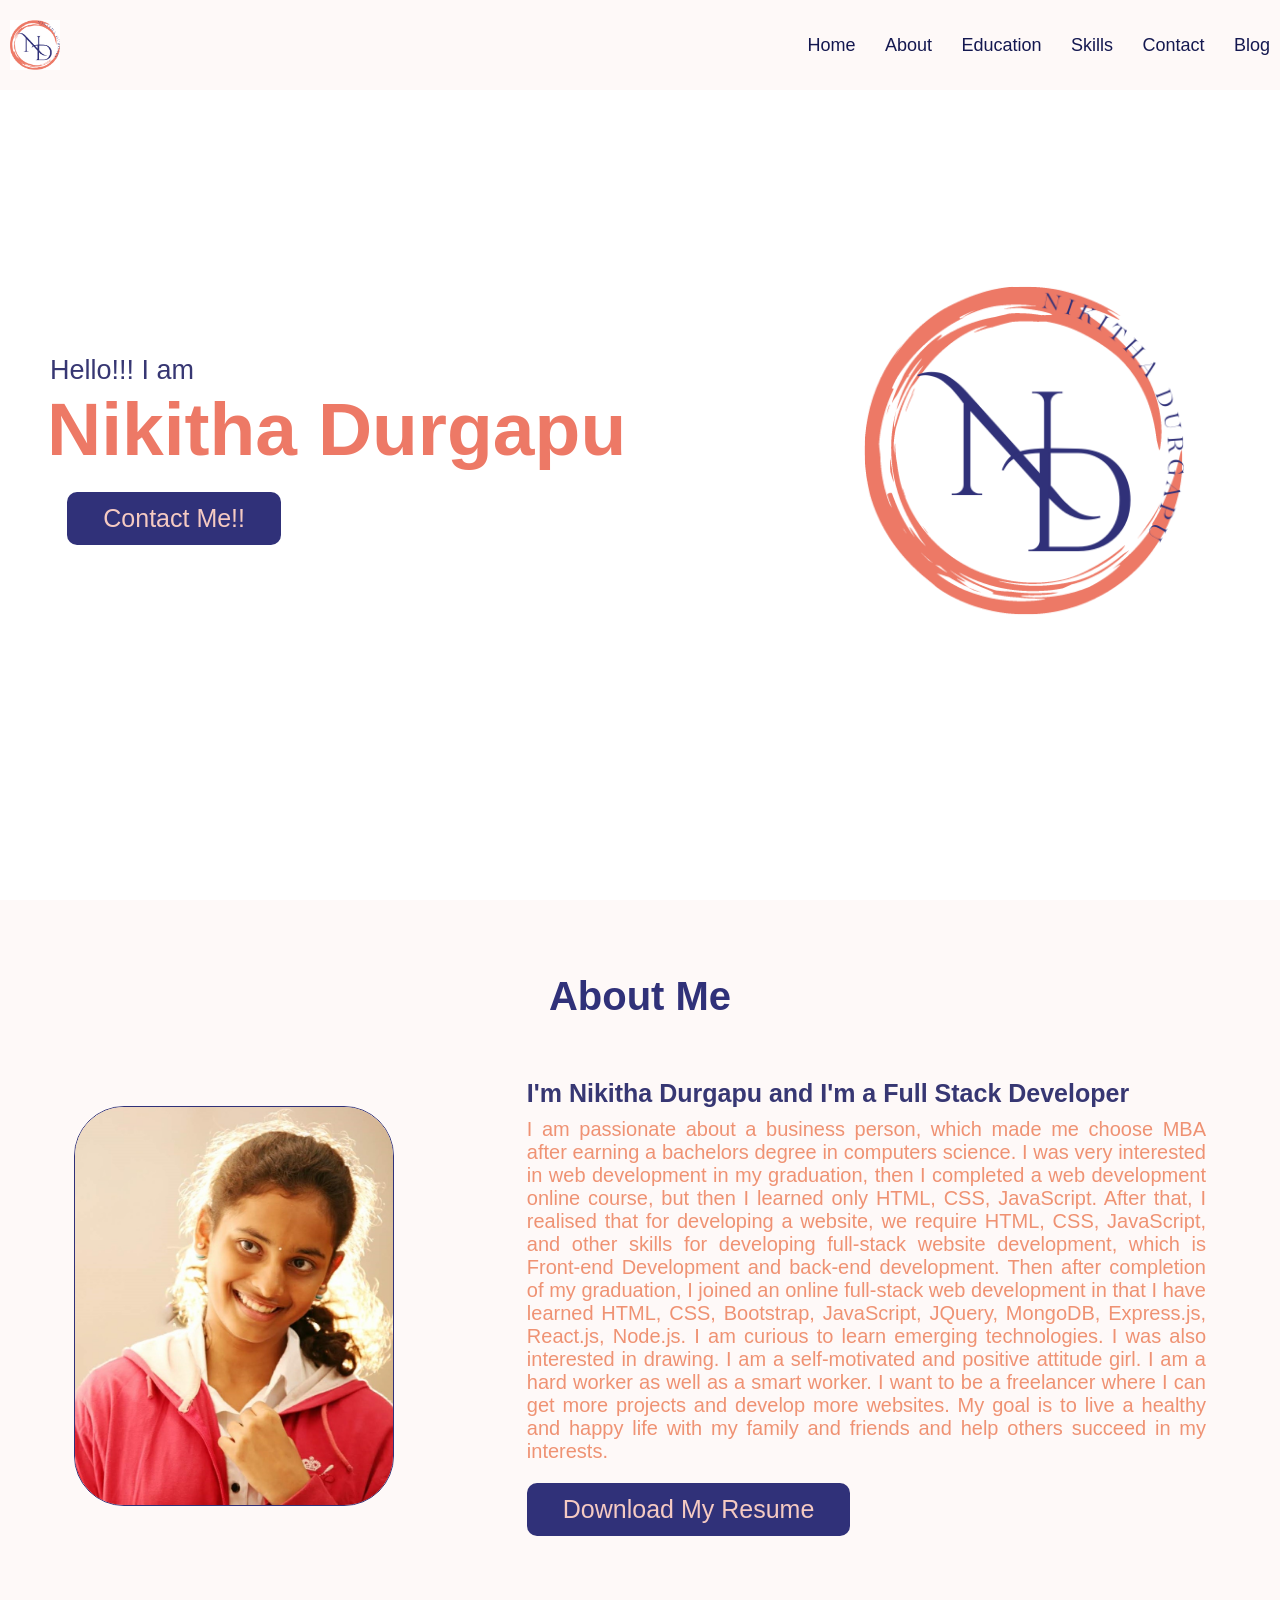
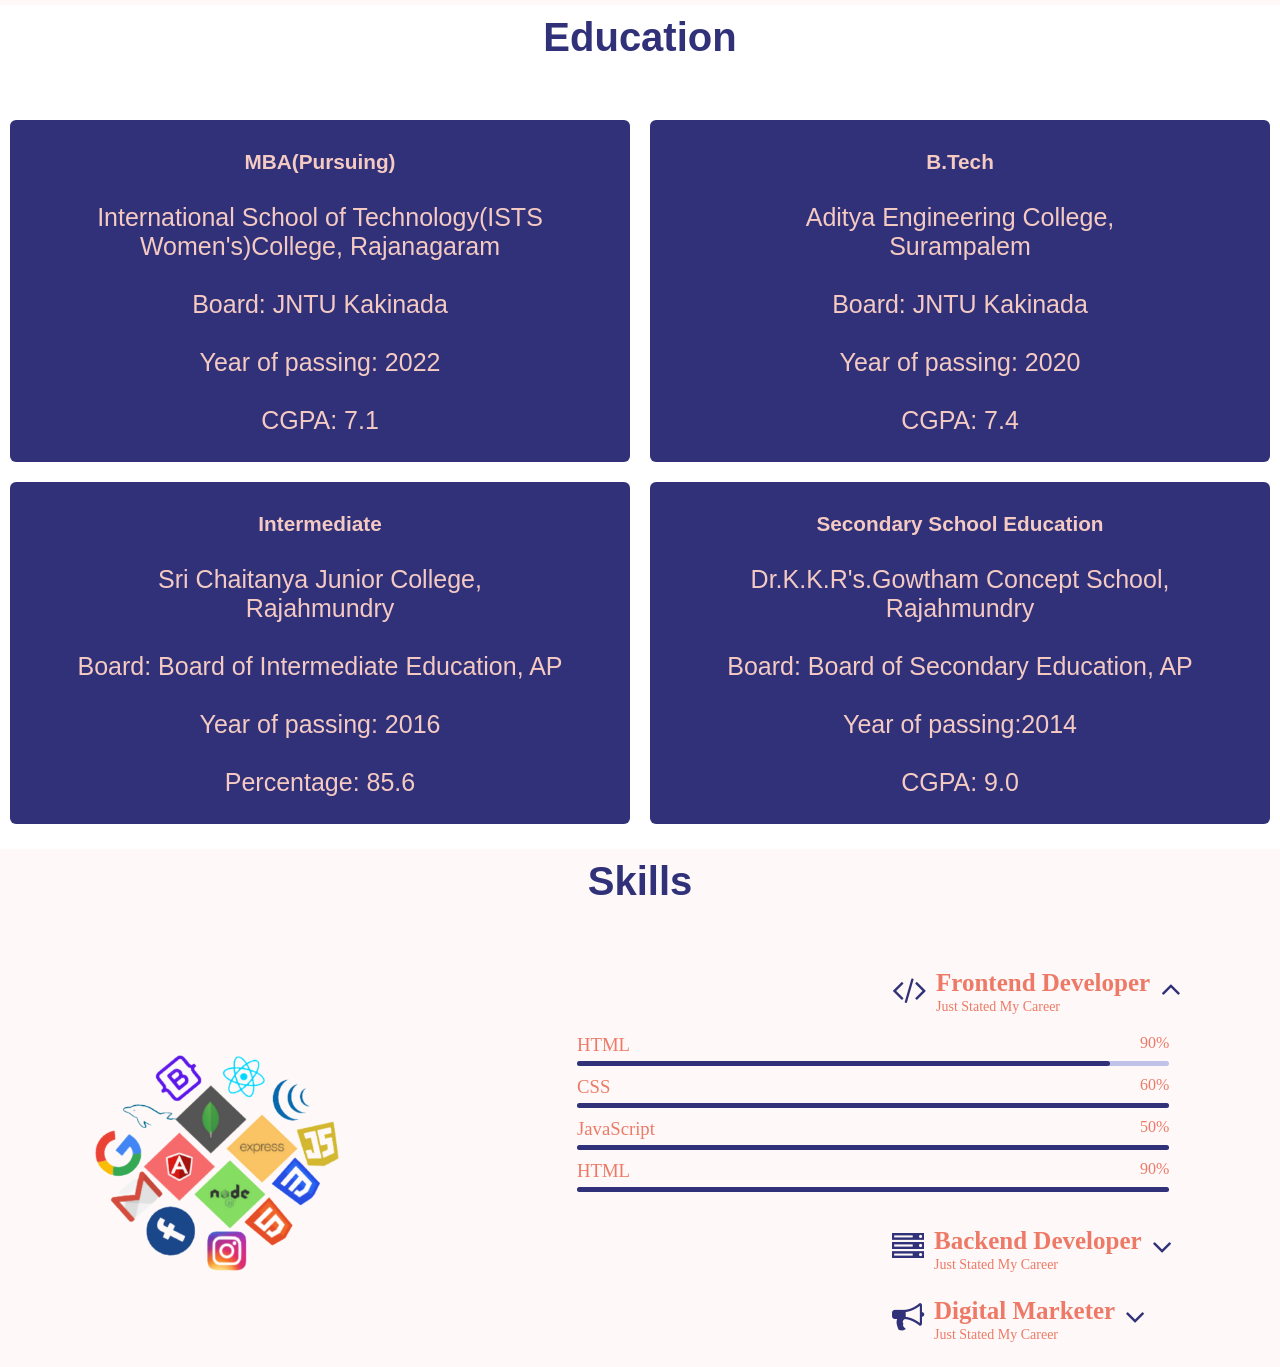
==== index.html @ 569dae2f "Rename indexnew.html to index.html" ====
<!DOCTYPE html>
<html lang="en" dir="ltr">
  <head>
    <meta charset="utf-8">
    <meta name="viewport" content="width=device-width, initial-scale=1.0">
    <title>Nikitha Durgapu</title>
    <link rel="icon" href="images/logo.png">
    <link rel="stylesheet" href="css/stylenew.css">
    <script src="https://ajax.googleapis.com/ajax/libs/jquery/3.5.1/jquery.min.js"></script>
    <link rel="stylesheet" href="https://cdnjs.cloudflare.com/ajax/libs/font-awesome/4.7.0/css/font-awesome.min.css">

  </head>
  <body>
    <nav class="navb">
      <div class="max-width">
        <div class="nlogo">
          <img src="images/logo.png" alt="">
        </div>
        <ul class="menu">
          <li><a href="#">Home</a></li>
          <li><a href="#">About</a></li>
          <li><a href="#">Education</a></li>
          <li><a href="#">Skills</a></li>
          <li><a href="#">Contact</a></li>
          <li><a href="#">Blog</a></li>
        </ul>
        <div class="menu-btn">
          <i class="fa fa-bars" aria-hidden="true"></i>
        </div>
      </div>
    </nav>
    <section class="home" id="home">
      <div class="max-width">
        <div class="min-width">
        <div class="home-content">
          <div class="text-1">Hello!!! I am</div>
          <div class="text-2">Nikitha Durgapu</div>
          <div class="text-3">And I'm a <span>Freelancer</span></div>
          <a href="#">Contact Me!!</a>
        </div>
      </div>
      </div>
    </section>
    <section class="about" id="about">
      <div class="max-width">
        <h1 class="title">About Me </h1>
        <div class="about-content">
          <div class="column col-left">
            <img src="images/mine.jpg" alt="">
          </div>
          <div class="col-right">
            <div class="atext"> I'm Nikitha Durgapu and I'm a Full Stack Developer <span>and a Digital Marketer</span></div>
            <p>
              I am passionate about a business person, which made me choose MBA after earning a bachelors degree in computers science.
              I was very interested in web development in my graduation, then I completed a web development online course, but then I learned only HTML, CSS, JavaScript.
              After that, I realised that for developing a website, we require HTML, CSS, JavaScript, and other skills for developing full-stack website development, which is Front-end Development and back-end development. Then after completion of my graduation, I joined an online full-stack web development in that I have learned HTML, CSS, Bootstrap, JavaScript, JQuery, MongoDB, Express.js, React.js, Node.js.
              I am curious to learn emerging technologies. I was also interested in drawing. I am a self-motivated and positive attitude girl. I am a hard worker as well as a smart worker.
              I want to be a freelancer where I can get more projects and develop more websites. My goal is to live a healthy and happy life with my family and friends and help others succeed in my interests.
            </p>
            <a href="#">Download My Resume</a>
          </div>

        </div>
      </div>
    </section>
    <section class="education" id="education">
      <div class="max-width">
        <h1 class="title">Education</h1>
        <div class="edu-content">
          <div class="card">
            <div class="box">
              <div class="text">
                <h5>MBA(Pursuing)</h5>
                  <br><p>International School of Technology(ISTS Women's)College, Rajanagaram
                  <br><br>Board: JNTU Kakinada
                  <br><br>Year of passing: 2022
                  <br><br>CGPA: 7.1</p>
              </div>
            </div>
          </div>
          <div class="card">
            <div class="box">
              <div class="text">
                <h5>B.Tech</h5>
                  <br><p>Aditya Engineering College,<br> Surampalem
                  <br><br>Board: JNTU Kakinada
                  <br><br>Year of passing: 2020
                  <br><br>CGPA: 7.4</p>
              </div>
            </div>
          </div>
          <div class="card">
            <div class="box">
              <div class="text">
                <h5>Intermediate</h5>
                <br><p>Sri Chaitanya Junior College,<br> Rajahmundry
                <br><br>Board: Board of Intermediate Education, AP
                <br><br>Year of passing: 2016
                <br><br>Percentage: 85.6</p>
              </div>
            </div>
          </div>
          <div class="card">
            <div class="box">
              <div class="text">
                <h5>Secondary School Education</h5>
                <br><p>Dr.K.K.R's.Gowtham Concept School,<br> Rajahmundry
                <br><br>Board: Board of Secondary Education, AP
                <br><br>Year of passing:2014
                <br><br>CGPA: 9.0</p>
              </div>
            </div>
          </div>
        </div>
      </div>
    </section>
    <section class="skills" id="skills">
      <div class="max-width">
        <h1 class="title">Skills</h1>
        <div class="skill_container">
          <div>
            <div class="skill_content skills_open">
              <div class="skill_header">
                <i class="fa fa-code fa-2x skills_icon" aria-hidden="true"></i>
                <div>
                  <h1 class="skill_titles">Frontend Developer</h1>
                  <span class="skill_subtitle">Just Stated My Career</span>
                </div>
                <i class="fa fa-angle-down fa-2x skills_arrow" aria-hidden="true"></i>
              </div>
              <div class="skill_list">
                <div class="skill_data">
                  <div class="skill_title">
                    <h3 class="skill_name">HTML</h3>
                    <span class="skill_number">90%</span>
                  </div>
                  <div class="skill_bar">
                    <span class="skill_percentage skill_html"></span>
                  </div>
                </div>
                <div class="skill_data">
                  <div class="skill_title">
                    <h3 class="skill_name">CSS</h3>
                    <span class="skill_number">60%</span>
                  </div>
                  <div class="skill_bar">
                    <span class="skill_percentage skill_css"></span>
                  </div>
                </div>
                <div class="skill_data">
                  <div class="skill_title">
                    <h3 class="skill_name">JavaScript</h3>
                    <span class="skill_number">50%</span>
                  </div>
                  <div class="skill_bar">
                    <span class="skill_percentage skill_js"></span>
                  </div>
                </div>
                <div class="skill_data">
                  <div class="skill_title">
                    <h3 class="skill_name">HTML</h3>
                    <span class="skill_number">90%</span>
                  </div>
                  <div class="skill_bar">
                    <span class="skill_percentage skill_react"></span>
                  </div>
                </div>
              </div>
            </div>
            <div class="skill_content skills_close">
              <div class="skill_header">
                <i class="fa fa-server fa-2x skills_icon" aria-hidden="true"></i>
                <div>
                  <h1 class="skill_titles">Backend Developer</h1>
                  <span class="skill_subtitle">Just Stated My Career</span>
                </div>
                <i class="fa fa-angle-down fa-2x skills_arrow" aria-hidden="true"></i>
              </div>
              <div class="skill_list">
                <div class="skill_data">
                  <div class="skill_title">
                    <h3 class="skill_name">HTML</h3>
                    <span class="skill_number">90%</span>
                  </div>
                  <div class="skill_bar">
                    <span class="skill_percentage skill_html"></span>
                  </div>
                </div>
                <div class="skill_data">
                  <div class="skill_title">
                    <h3 class="skill_name">CSS</h3>
                    <span class="skill_number">60%</span>
                  </div>
                  <div class="skill_bar">
                    <span class="skill_percentage skill_css"></span>
                  </div>
                </div>
                <div class="skill_data">
                  <div class="skill_title">
                    <h3 class="skill_name">JavaScript</h3>
                    <span class="skill_number">50%</span>
                  </div>
                  <div class="skill_bar">
                    <span class="skill_percentage skill_js"></span>
                  </div>
                </div>
                <div class="skill_data">
                  <div class="skill_title">
                    <h3 class="skill_name">HTML</h3>
                    <span class="skill_number">90%</span>
                  </div>
                  <div class="skill_bar">
                    <span class="skill_percentage skill_react"></span>
                  </div>
                </div>
              </div>
            </div>
            <div class="skill_content skills_close">
              <div class="skill_header">
                <i class="fa fa-bullhorn fa-2x skills_icon" aria-hidden="true"></i>
                <div>
                  <h1 class="skill_titles">Digital Marketer</h1>
                  <span class="skill_subtitle">Just Stated My Career</span>
                </div>
                <i class="fa fa-angle-down fa-2x skills_arrow" aria-hidden="true"></i>
              </div>
              <div class="skill_list">
                <div class="skill_data">
                  <div class="skill_title">
                    <h3 class="skill_name">HTML</h3>
                    <span class="skill_number">90%</span>
                  </div>
                  <div class="skill_bar">
                    <span class="skill_percentage skill_html"></span>
                  </div>
                </div>
                <div class="skill_data">
                  <div class="skill_title">
                    <h3 class="skill_name">CSS</h3>
                    <span class="skill_number">60%</span>
                  </div>
                  <div class="skill_bar">
                    <span class="skill_percentage skill_css"></span>
                  </div>
                </div>
                <div class="skill_data">
                  <div class="skill_title">
                    <h3 class="skill_name">JavaScript</h3>
                    <span class="skill_number">50%</span>
                  </div>
                  <div class="skill_bar">
                    <span class="skill_percentage skill_js"></span>
                  </div>
                </div>
                <div class="skill_data">
                  <div class="skill_title">
                    <h3 class="skill_name">HTML</h3>
                    <span class="skill_number">90%</span>
                  </div>
                  <div class="skill_bar">
                    <span class="skill_percentage skill_react"></span>
                  </div>
                </div>
              </div>
            </div>
          </div>
        </div>
      </div>
    </section>

<script type="text/javascript" src="scriptnew.js"></script>
  </body>
</html>
---- css/stylenew.css ----
*{
  margin: 0;
  padding: 0;
  box-sizing: border-box;
  text-decoration: none;
}
.navb{
  background: #FEF9F8;
  font-family: sans-serif;
  padding: 15px 0;
  position: fixed;
  width: 100%;
  z-index: 999;
}
.max-width{
  max-width: 1300px;
  padding: 5px 10px;
  margin: auto;
}
.navb .max-width{
  display: flex;
  align-items: center;
  justify-content: space-between;
}
.navb .nlogo{
  width: 50px;
  height: 50px;
}
.navb .nlogo img{
  width: 100%;
  height: 100%;
}
.navb .menu li{
  list-style: none;
  display: inline-block;
}
.navb .menu li a{
color: #141850;
font-size: 18px;
font-weight: 500;
margin-left: 25px;
}
.navb .menu a:hover{
color: #ED7966;
background: none;
border-radius: 10px;
padding: 0 5px;
border: 2px solid #EF9273;
}
.menu-btn{
  color: #303179;
  font-size: 23px;
  cursor: pointer;
  display: none;
}
.home{
  display: flex;
  height: 100vh;
  color:#373773;
  min-height: 500px;
  font-family:sans-serif;
}
.home .max-width{
  margin: auto 0 auto 8%;
}
.home .home-content .text-1{
  font-size: 27px;
}
.home .home-content .text-2{
  color: #ED7966;
  font-size: 75px;
  font-weight: 600;
  margin-left: -3px;
}
.home .home-content .text-3{
  display: none;
  font-size: 25px;
}
.home .home-content .text-3 span{
  font-size: 30px;
  margin: 5px 0;
  color: #303179;
  font-weight: 600;
}
.home .home-content a{
  display: inline-block;
  background: #303179;
  color: #F5CAC2;
  font-size: 25px;
  padding: 12px 36px;
  margin-top: 20px;
  border-radius: 10px;
  margin-left: 3%;
  transition: all 0.3s ease;
}
.home .home-content a:hover{
  color: #303179;
  background: none;
  border-radius: 10px;
  border: 2px solid #ED7966;

}
section .title{
  text-align: center;
  margin: 5px 0 40px 0;
  padding-bottom: 20px;
  font-size: 40px;
  font-weight: 600;
  font-family: sans-serif;
  color: #303179;
  position: relative;
}
section .title::before{
  content: "";
  position: absolute;
}
.about{
  font-family: sans-serif;
  background: #FEF9F8;
  padding: 5%;
}
.about .about-content,
.education .edu-content{
  display: flex;
  flex-wrap: wrap;
  align-items: center;
  justify-content: space-between;
}
.about .about-content .col-left{
  width: 40%;
}
.about .about-content .col-left img{
  height: 400px;
  width: 320px;
  object-fit: cover;
  border-radius: 50px;
  border: 1px solid #303179;
}
.about .about-content .col-right{
  width: 60%;
}
.about .about-content .col-right .atext{
  font-size: 25px;
  font-weight: 600;
  margin-bottom: 10px;
  color:#373773;
}
.about .about-content .col-right .atext span{
  font-size: 25px;
  font-weight: 600;
  margin-bottom: 10px;
  color:#373773;
  display: none;
}

.about .about-content .col-right p {
  text-align: justify;
  color:#EF9273;
  font-size: 20px;
  font-weight: 500;
}
.about .about-content .col-right a {
  display: inline-block;
  background: #303179;
  color: #F5CAC2;
  font-size: 25px;
  padding: 12px 36px;
  margin-top: 20px;
  border-radius: 10px;
  transition: all 0.3s ease;
}
.about .about-content .col-right a:hover{
  color: #303179;
  background: none;
  border-radius: 10px;
  border: 2px solid #ED7966;
}

.education {
  display: flex;
  background:  #FFFFFF;
  color:#373773;
  min-height: 700px;
  font-family:sans-serif;
}
.education .edu-content .card{
  width: calc(25% - 20px);
  text-align: center;
  background: #303179;
  border-radius: 6px;
  padding: 20px 25px;
  cursor: pointer;
  align-self: normal;
}
.education .edu-content .card{
  font-size: 20px;
  color: #F5CAC2;
  transition: all 0.3s ease;
}
.education .edu-content .card:hover{
  color: #303179;
  background: none;
  border-radius: 10px;
  border: 2px solid #ED7966;
}
.education .edu-content .card .box{
  transition: all 0.3s ease;
}
.education .edu-content .card:hover .box{
  transform: scale(1.05);
}
.education .edu-content .card .text{
  font-size: 25px;
  font-weight: 500;
  margin: 10px 0 7px 0;
}
.skills{
  background: #FEF9F8;
  color: #ED7966;
}

.skill_header{
  display: flex;
  align-items: center;
  margin-bottom: 1.5%;
  cursor: pointer;
}
.skills_icon,
.skills_arrow{
  font-size: 50px;
  color: #303179;
}
.skills_icon{
  margin-right: 10px;
}
.skill_titles{
  font-size: 25px;
  padding-top: 5px;
}
.skill_subtitle{
  font-size: 14px;
}
.skills_arrow{
  margin-left: 10px;
  transition: .4s;
}
.skill_data{
  padding-bottom: 10px;
  padding-left: 40px;
}
.skill_title{
  display: flex;
  justify-content: space-between;
  margin-bottom: 5px;
}
.skill_name{
  font-weight: 500;
}
.skill_bar,
.skill_percentage{
  height: 5px;
  border-radius: 400px;
}
.skill_bar{
  background-color: #c1c2e7;
}
.skill_percentage{
  display: block;
  background-color: #303179;
}

.skill_html{
  width: 90%;
}
.skills_close .skill_list{
  height: 0;
  overflow: hidden;
}
.skills_open .skill_list{
  height: max-content;
  margin-bottom: 20px;
}
.skills_open .skills_arrow{
  transform: rotate(-180deg);
}
@media (max-width: 1380px) {
  .education .edu-content .card{
    width: calc(50% - 30px);
    margin-bottom: 20px;
  }
}

@media (max-width: 1300px) {
  .home .max-width{
    margin-left: 40px;
  }
  .education .edu-content .card{
    width: calc(50% - 10px);
    margin-bottom: 20px;
  }
}
@media (max-width: 1104px) {
  .about .about-content .col-left img{
    height: 350px;
    width: auto;
  }
  .education .edu-content .card{
    width: calc(50% - 10px);
    margin-bottom: 20px;
  }
}
@media (max-width:999px){
.skill_header{
  padding-left: 15%;
}
.skill_data{
  padding-left: 20%;
  padding-right: 20%;
}
}
@media (max-width:991px){
  .max-width{
    padding: 5px 50px;
  }
  .education .edu-content .card{
    width: calc(50% - 10px);
    margin-bottom: 20px;
  }
  .about .max-width{
    max-width: 800px;
  }
  .about .about-content .col-left{
    width: 100%;
    display: flex;
    justify-content: center;
    margin: 0 auto 30px;
  }
  .about .about-content .col-right{
    width: 100%;
    flex: 100%;
  }
}

@media (max-width:947px){
  .menu-btn{
    display: block;
    z-index: 999;
  }
  .menu-btn i.active:before{
    content: "\f00d";
  }
  .navb .menu{
    position: fixed;
    height: 100vh;
    width:100%;
    left:-100%;
    top:0;
    background: #FFFFFF;
    text-align: center;
    padding-top: 80px;
    transition: all 0.3s ease;
  }
.navb .menu.active{
  left: 0;
}
  .navb .menu li{
    display: block;
  }
  .navb .menu li a{
    color:#303179;
    display: inline-block;
    margin: 20px 0;
    font-size: 25px;
  }
  .home .home-content .text-2{
    font-size: 70px;
  }
  .home .home-content .text-3{
    font-size: 25px;
  }
  .education .edu-content .card{
    width: 100%;
    margin-bottom: 20px;
  }
  .skill_header{
    padding-left: 5%;
  }
  .skill_data{
    padding-left: 10%;
    padding-right: 10%;
  }
}
@media (max-width:690px){
  .max-width{
    padding: 2px 23px;
  }
  .home .home-content .text-2{
    font-size: 70px;
  }
  .home .home-content .text-3{
    font-size: 25px;
  }
  .education .edu-content .card{
    width: 100%;
  }
}
@media (max-width:500px){
  .max-width{
    padding: 2px 23px;
  }
  .home .home-content .text-2{
    font-size: 70px;
  }
  .home .home-content .text-3{
    font-size: 25px;
  }
}
@media (min-width: 1000px) {
.home{
    background: url("../images/logo.png") no-repeat 90% 50%;
    background-size: 25%;
}
.skill_container{
  background: url("../images/iconbg.png") no-repeat 8% 50%;
  background-size: 20%;
}
.skill_header{
  padding-left: 70%;
}
.skill_data{
  padding-left: 45%;
  padding-right: 8%;
}
}
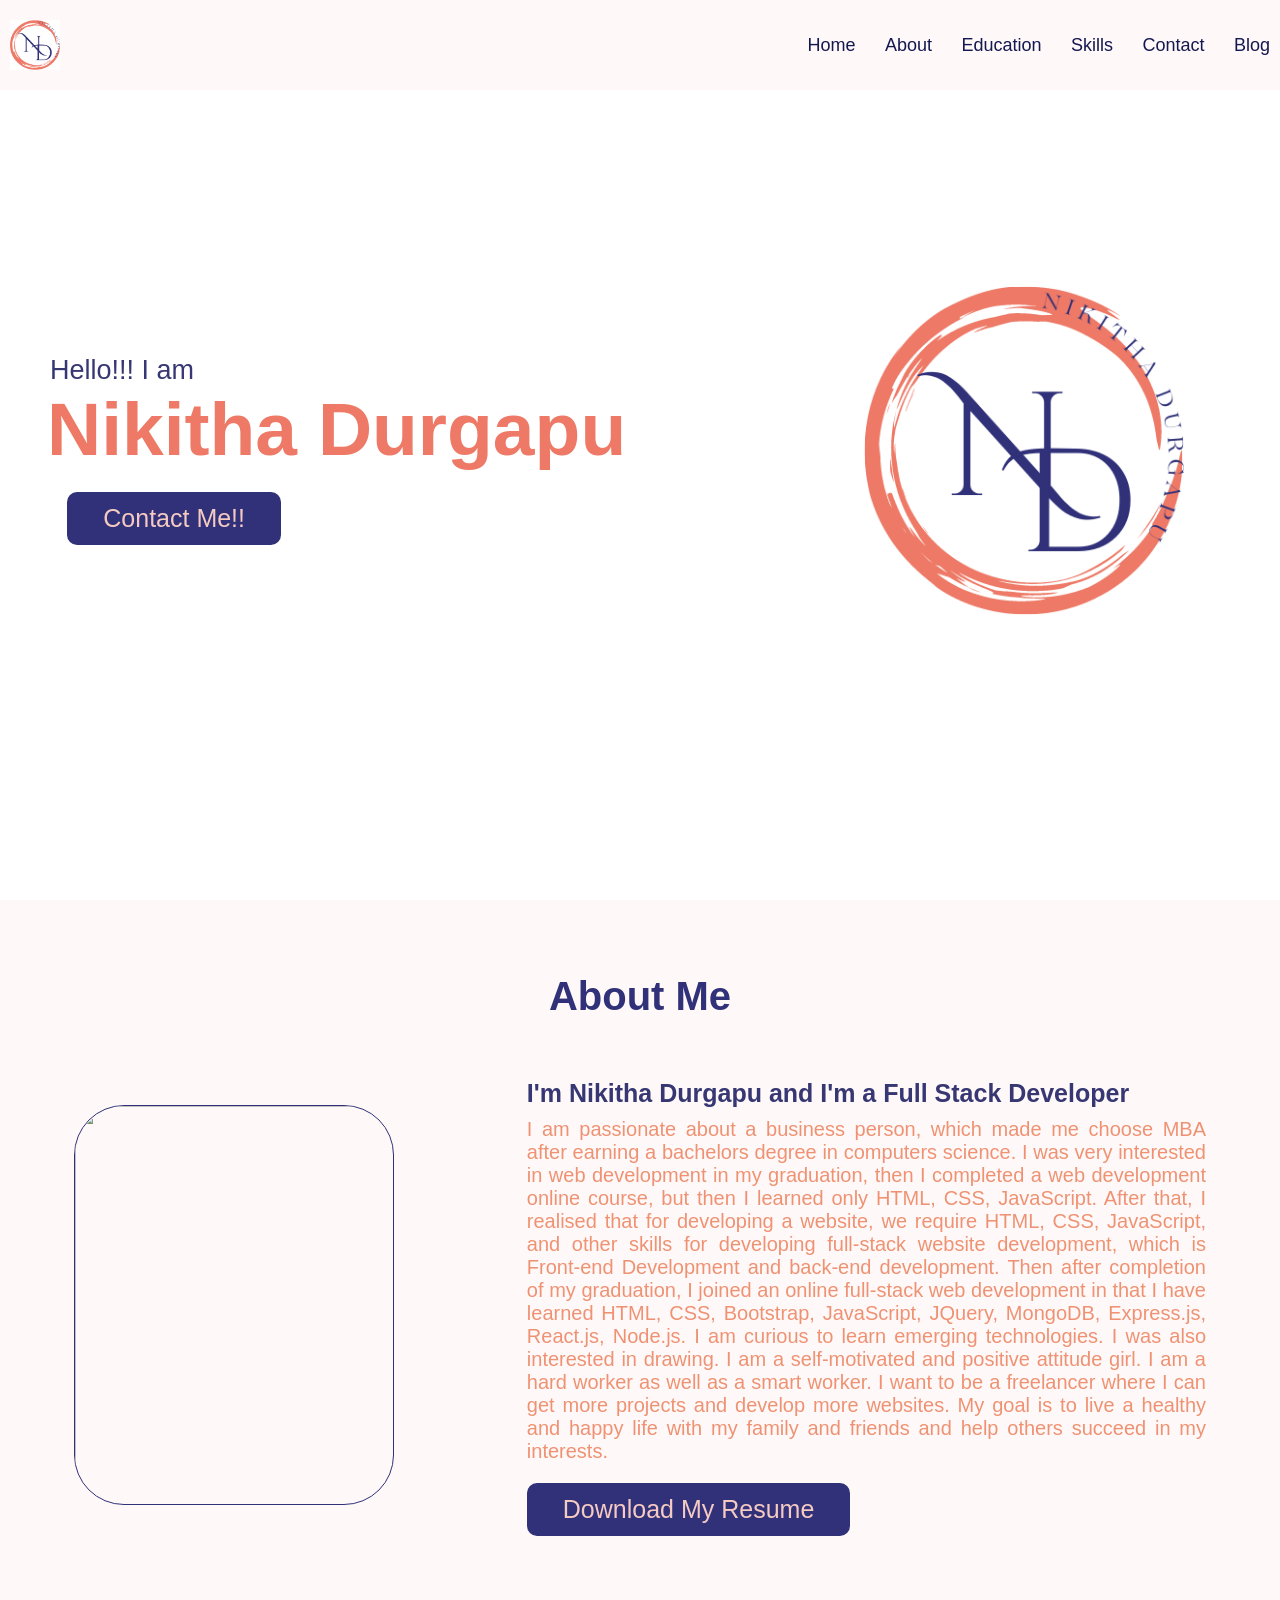
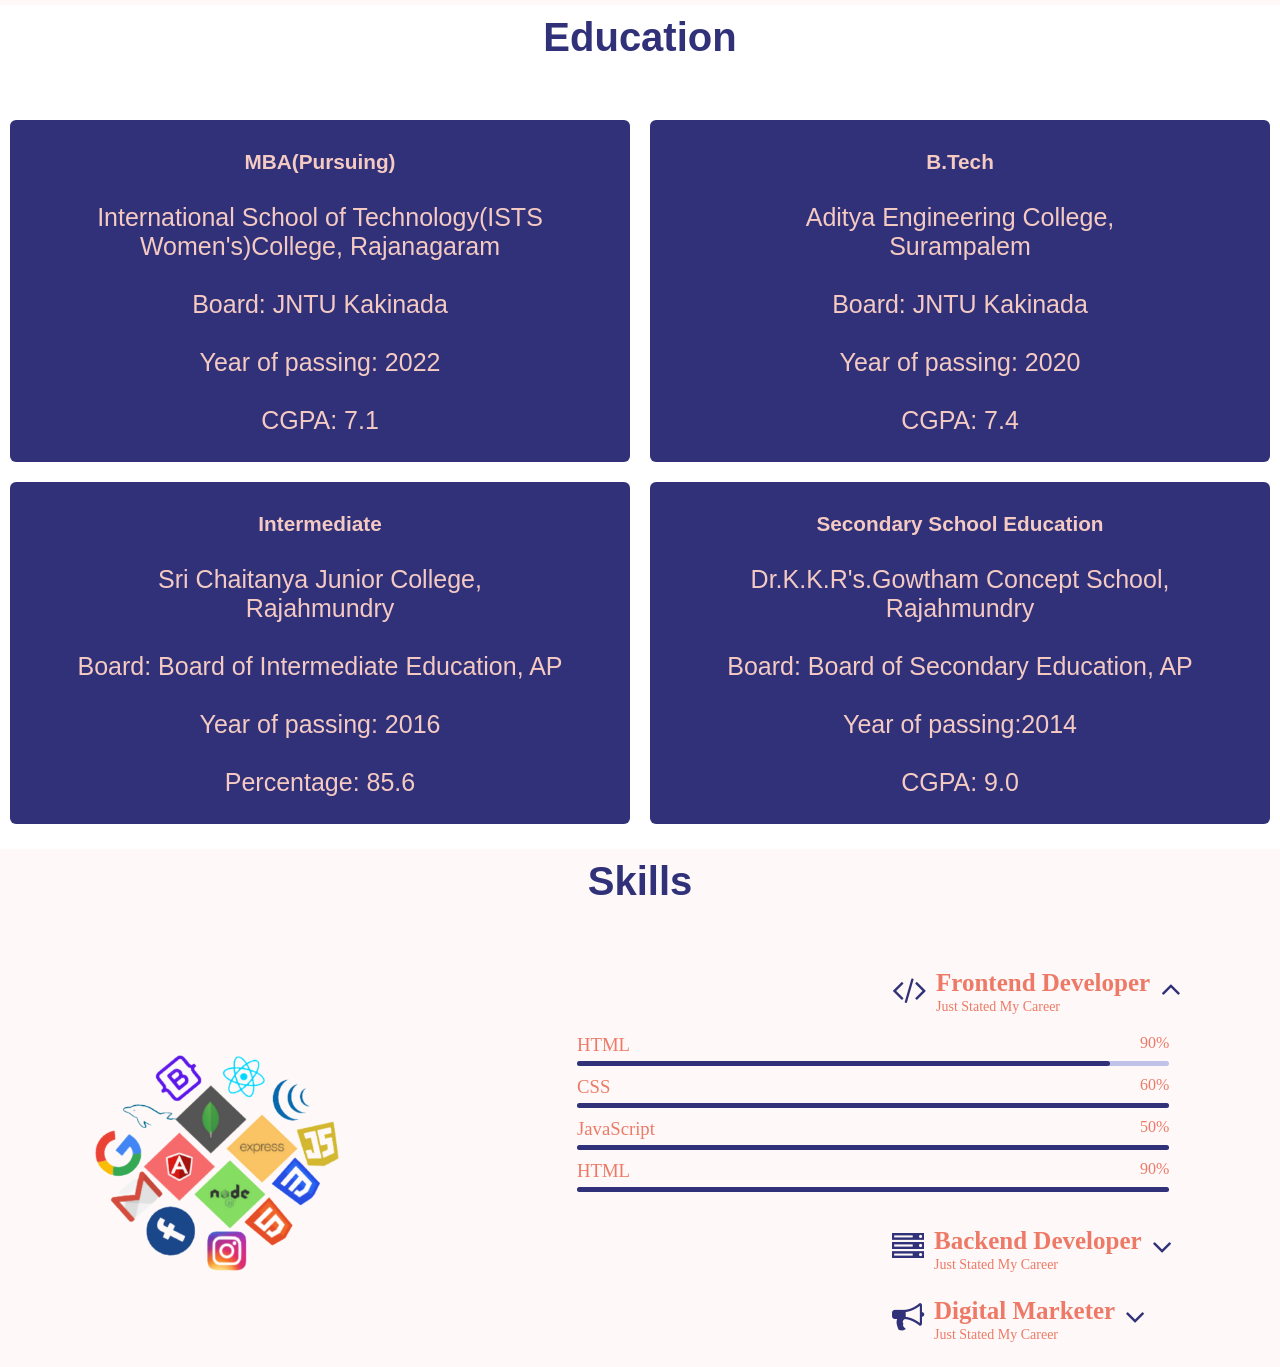
==== commit c16c45df: "Initial portfoilio" ====
--- a/index.html
+++ b/index.html
@@ -14,7 +14,7 @@
     <nav class="navb">
       <div class="max-width">
         <div class="nlogo">
-          <img src="images/logo.png" alt="">
+          <img src="images/logo.png" alt="My Image">
         </div>
         <ul class="menu">
           <li><a href="#">Home</a></li>
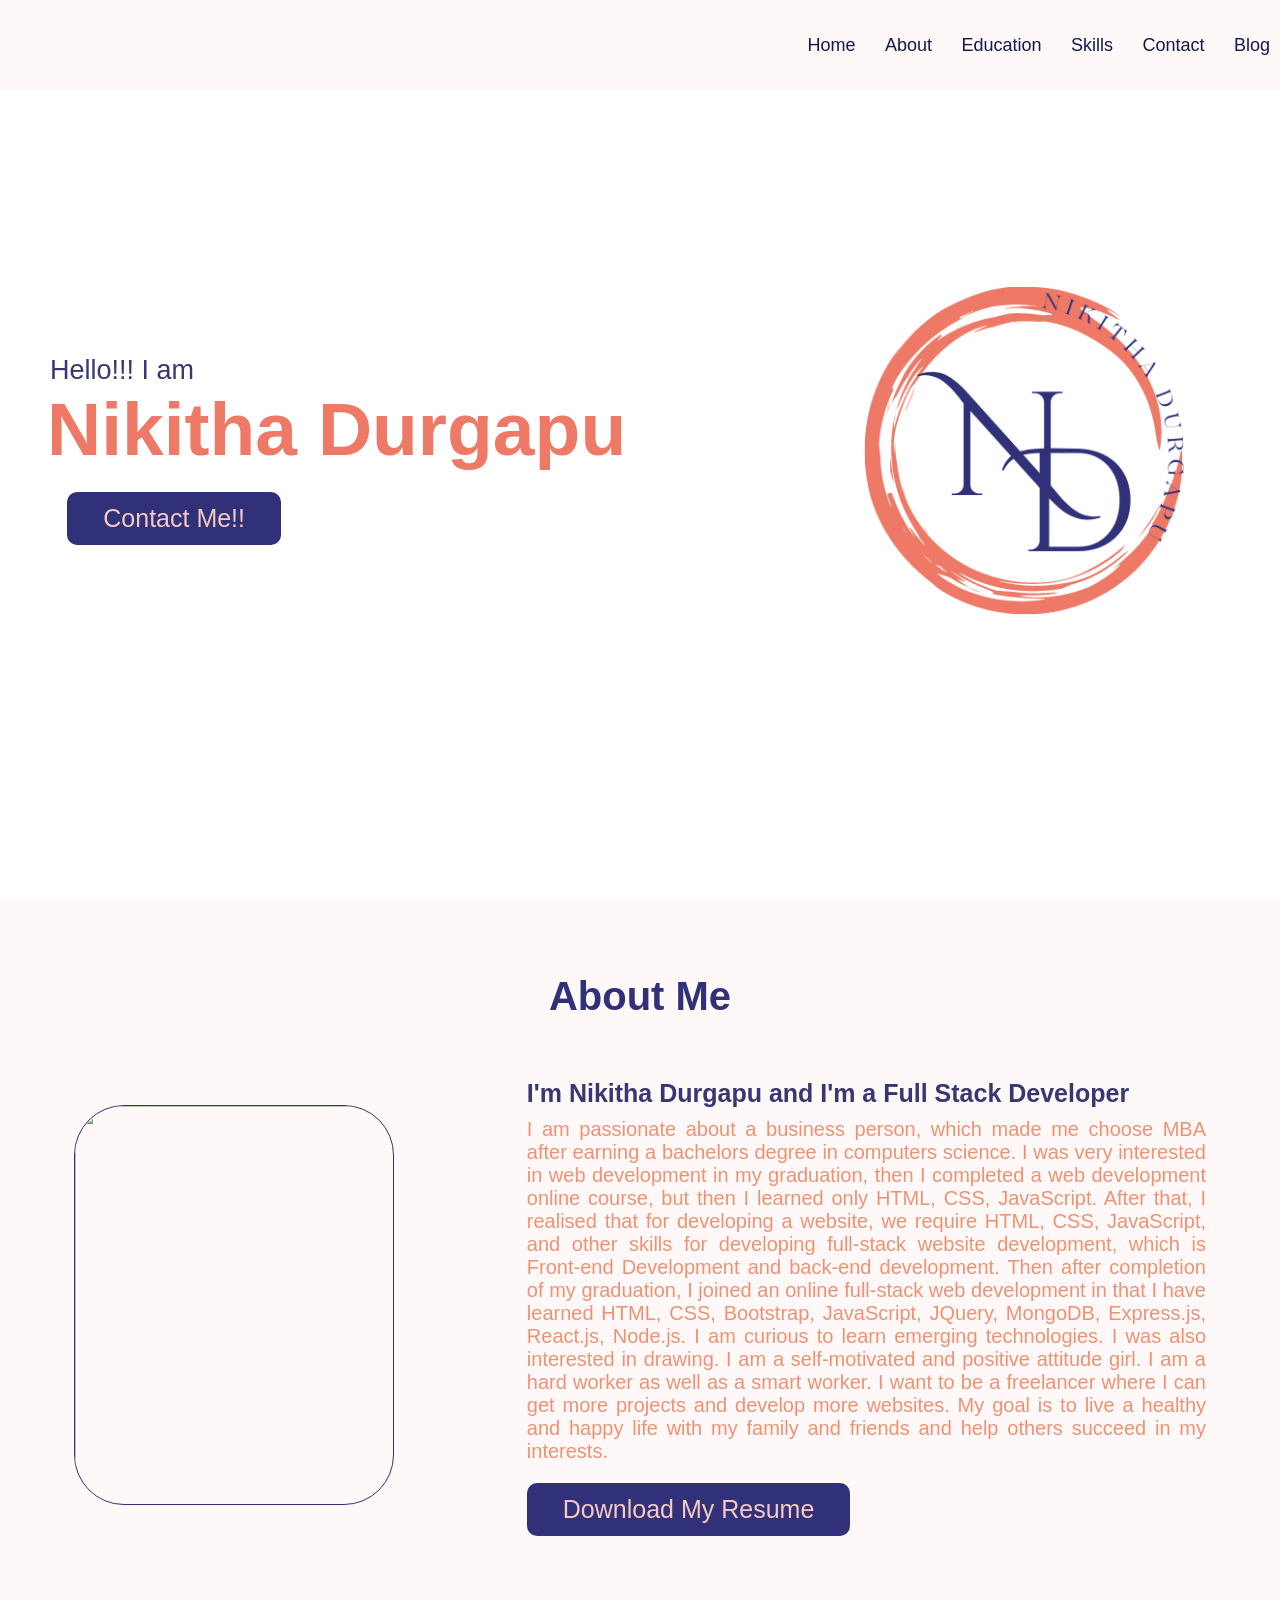
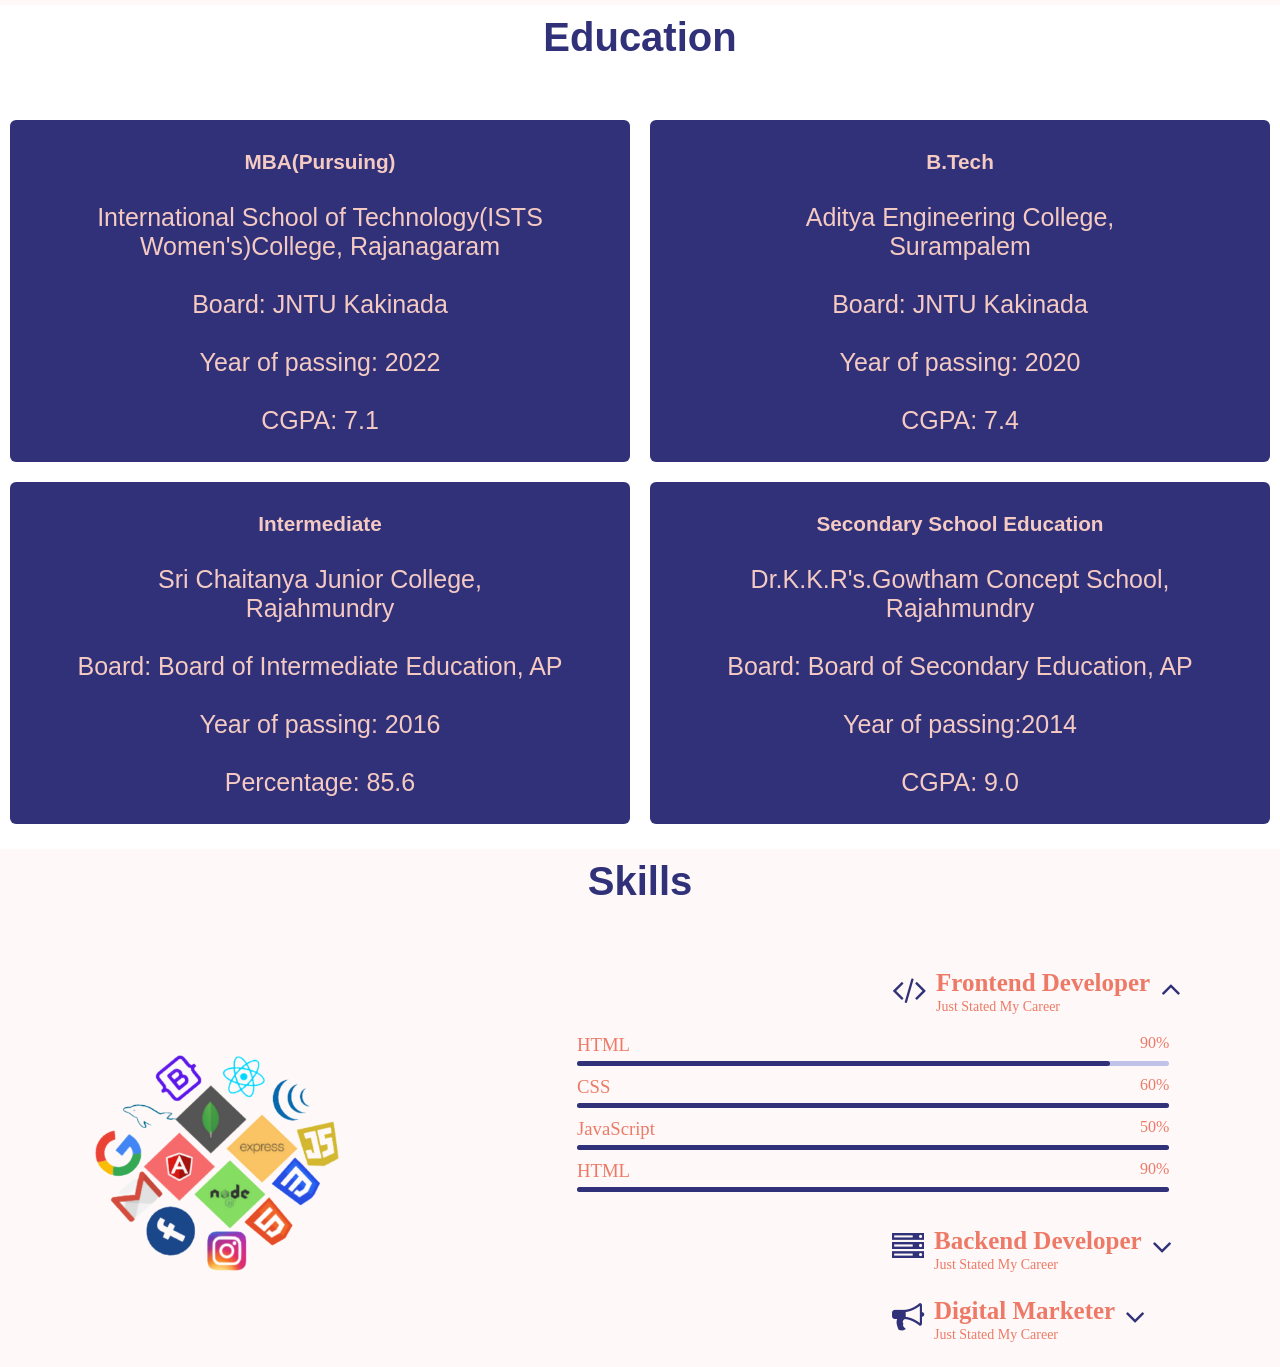
==== commit b8873fff: "Update index.html" ====
--- a/index.html
+++ b/index.html
@@ -14,7 +14,7 @@
     <nav class="navb">
       <div class="max-width">
         <div class="nlogo">
-          <img src="images/logo.png" alt="My Image">
+          
         </div>
         <ul class="menu">
           <li><a href="#">Home</a></li>
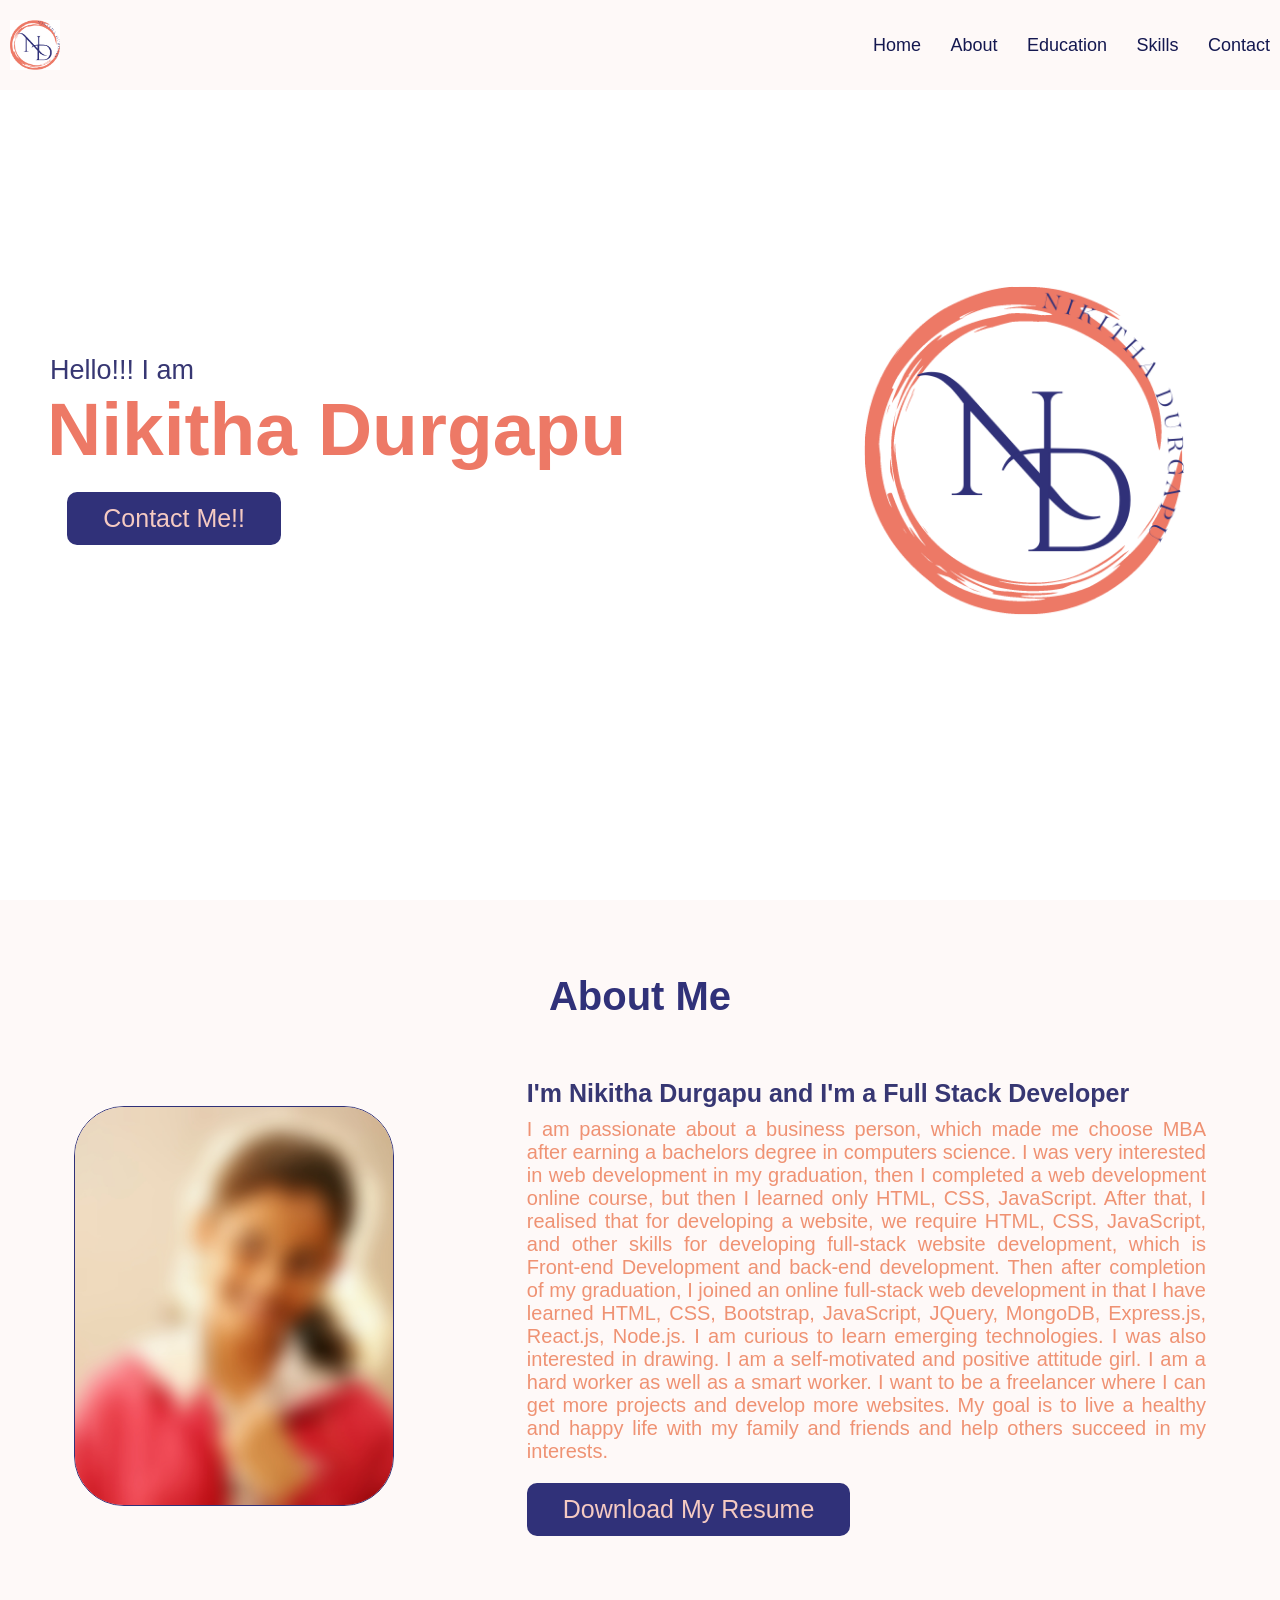
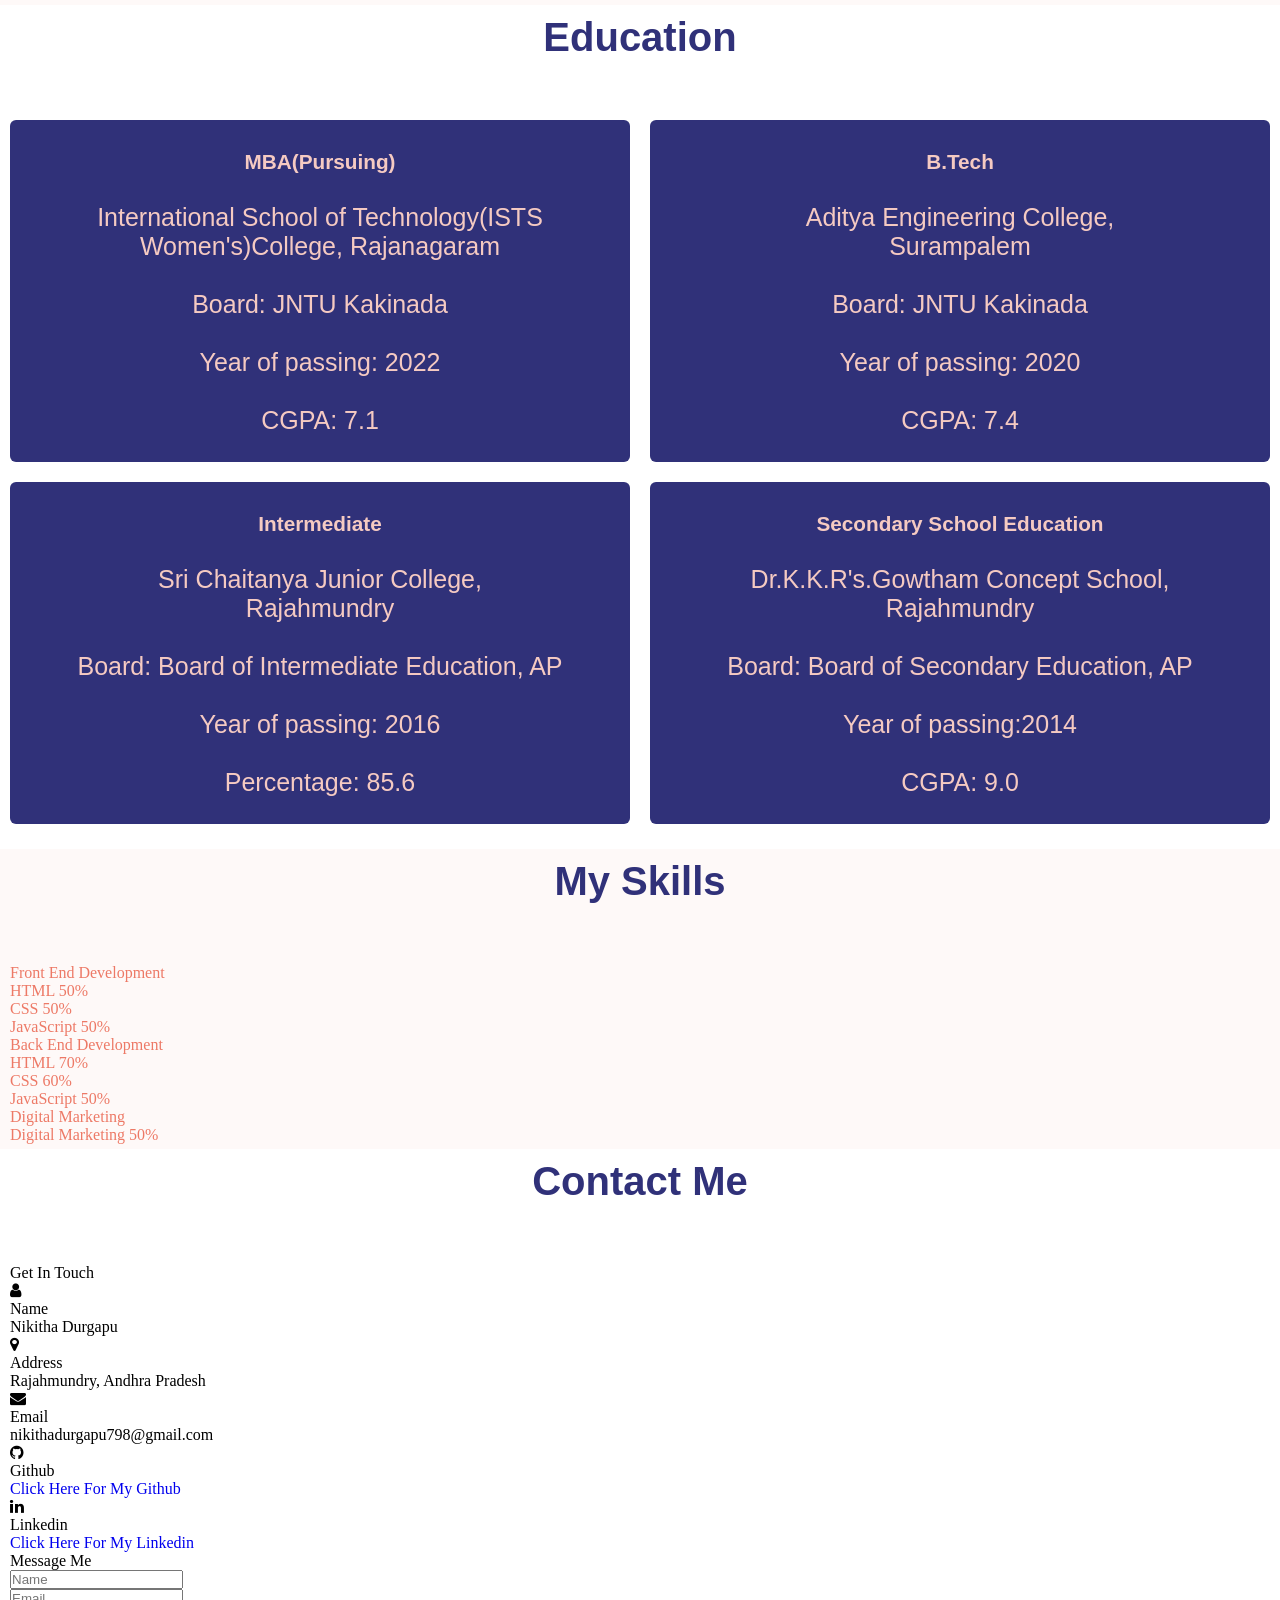
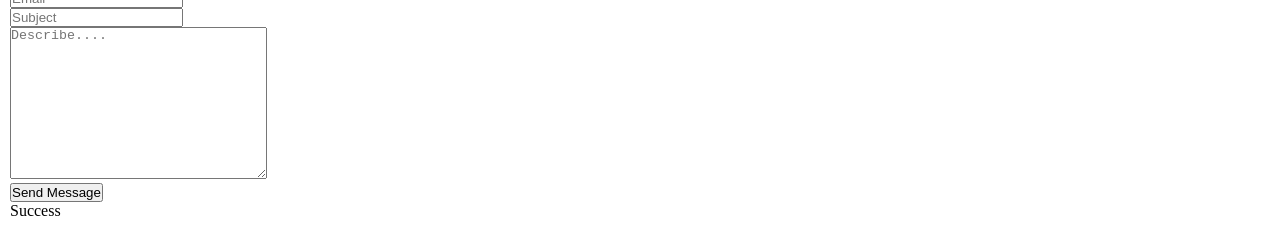
==== commit 1ce0dc88: "update index.html" ====
--- a/index.html
+++ b/index.html
@@ -14,21 +14,21 @@
     <nav class="navb">
       <div class="max-width">
         <div class="nlogo">
-          
+          <img src="images/logo.png" alt="">
         </div>
         <ul class="menu">
-          <li><a href="#">Home</a></li>
-          <li><a href="#">About</a></li>
-          <li><a href="#">Education</a></li>
-          <li><a href="#">Skills</a></li>
-          <li><a href="#">Contact</a></li>
-          <li><a href="#">Blog</a></li>
+          <li><a href="#home">Home</a></li>
+          <li><a href="#about">About</a></li>
+          <li><a href="#education">Education</a></li>
+          <li><a href="#skills">Skills</a></li>
+          <li><a href="#contact">Contact</a></li>
         </ul>
         <div class="menu-btn">
           <i class="fa fa-bars" aria-hidden="true"></i>
         </div>
       </div>
     </nav>
+
     <section class="home" id="home">
       <div class="max-width">
         <div class="min-width">
@@ -36,7 +36,7 @@
           <div class="text-1">Hello!!! I am</div>
           <div class="text-2">Nikitha Durgapu</div>
           <div class="text-3">And I'm a <span>Freelancer</span></div>
-          <a href="#">Contact Me!!</a>
+          <a href="#contact">Contact Me!!</a>
         </div>
       </div>
       </div>
@@ -57,7 +57,7 @@
               I am curious to learn emerging technologies. I was also interested in drawing. I am a self-motivated and positive attitude girl. I am a hard worker as well as a smart worker.
               I want to be a freelancer where I can get more projects and develop more websites. My goal is to live a healthy and happy life with my family and friends and help others succeed in my interests.
             </p>
-            <a href="#">Download My Resume</a>
+            <a href="pdf/Nikitha Durgapu Resume.pdf">Download My Resume</a>
           </div>
 
         </div>
@@ -116,158 +116,140 @@
     </section>
     <section class="skills" id="skills">
       <div class="max-width">
-        <h1 class="title">Skills</h1>
-        <div class="skill_container">
-          <div>
-            <div class="skill_content skills_open">
-              <div class="skill_header">
-                <i class="fa fa-code fa-2x skills_icon" aria-hidden="true"></i>
-                <div>
-                  <h1 class="skill_titles">Frontend Developer</h1>
-                  <span class="skill_subtitle">Just Stated My Career</span>
-                </div>
-                <i class="fa fa-angle-down fa-2x skills_arrow" aria-hidden="true"></i>
-              </div>
-              <div class="skill_list">
-                <div class="skill_data">
-                  <div class="skill_title">
-                    <h3 class="skill_name">HTML</h3>
-                    <span class="skill_number">90%</span>
-                  </div>
-                  <div class="skill_bar">
-                    <span class="skill_percentage skill_html"></span>
-                  </div>
-                </div>
-                <div class="skill_data">
-                  <div class="skill_title">
-                    <h3 class="skill_name">CSS</h3>
-                    <span class="skill_number">60%</span>
-                  </div>
-                  <div class="skill_bar">
-                    <span class="skill_percentage skill_css"></span>
-                  </div>
-                </div>
-                <div class="skill_data">
-                  <div class="skill_title">
-                    <h3 class="skill_name">JavaScript</h3>
-                    <span class="skill_number">50%</span>
-                  </div>
-                  <div class="skill_bar">
-                    <span class="skill_percentage skill_js"></span>
-                  </div>
-                </div>
-                <div class="skill_data">
-                  <div class="skill_title">
-                    <h3 class="skill_name">HTML</h3>
-                    <span class="skill_number">90%</span>
-                  </div>
-                  <div class="skill_bar">
-                    <span class="skill_percentage skill_react"></span>
-                  </div>
-                </div>
-              </div>
-            </div>
-            <div class="skill_content skills_close">
-              <div class="skill_header">
-                <i class="fa fa-server fa-2x skills_icon" aria-hidden="true"></i>
-                <div>
-                  <h1 class="skill_titles">Backend Developer</h1>
-                  <span class="skill_subtitle">Just Stated My Career</span>
-                </div>
-                <i class="fa fa-angle-down fa-2x skills_arrow" aria-hidden="true"></i>
-              </div>
-              <div class="skill_list">
-                <div class="skill_data">
-                  <div class="skill_title">
-                    <h3 class="skill_name">HTML</h3>
-                    <span class="skill_number">90%</span>
-                  </div>
-                  <div class="skill_bar">
-                    <span class="skill_percentage skill_html"></span>
-                  </div>
-                </div>
-                <div class="skill_data">
-                  <div class="skill_title">
-                    <h3 class="skill_name">CSS</h3>
-                    <span class="skill_number">60%</span>
-                  </div>
-                  <div class="skill_bar">
-                    <span class="skill_percentage skill_css"></span>
-                  </div>
-                </div>
-                <div class="skill_data">
-                  <div class="skill_title">
-                    <h3 class="skill_name">JavaScript</h3>
-                    <span class="skill_number">50%</span>
-                  </div>
-                  <div class="skill_bar">
-                    <span class="skill_percentage skill_js"></span>
-                  </div>
-                </div>
-                <div class="skill_data">
-                  <div class="skill_title">
-                    <h3 class="skill_name">HTML</h3>
-                    <span class="skill_number">90%</span>
-                  </div>
-                  <div class="skill_bar">
-                    <span class="skill_percentage skill_react"></span>
-                  </div>
-                </div>
-              </div>
-            </div>
-            <div class="skill_content skills_close">
-              <div class="skill_header">
-                <i class="fa fa-bullhorn fa-2x skills_icon" aria-hidden="true"></i>
-                <div>
-                  <h1 class="skill_titles">Digital Marketer</h1>
-                  <span class="skill_subtitle">Just Stated My Career</span>
-                </div>
-                <i class="fa fa-angle-down fa-2x skills_arrow" aria-hidden="true"></i>
-              </div>
-              <div class="skill_list">
-                <div class="skill_data">
-                  <div class="skill_title">
-                    <h3 class="skill_name">HTML</h3>
-                    <span class="skill_number">90%</span>
-                  </div>
-                  <div class="skill_bar">
-                    <span class="skill_percentage skill_html"></span>
-                  </div>
-                </div>
-                <div class="skill_data">
-                  <div class="skill_title">
-                    <h3 class="skill_name">CSS</h3>
-                    <span class="skill_number">60%</span>
-                  </div>
-                  <div class="skill_bar">
-                    <span class="skill_percentage skill_css"></span>
-                  </div>
-                </div>
-                <div class="skill_data">
-                  <div class="skill_title">
-                    <h3 class="skill_name">JavaScript</h3>
-                    <span class="skill_number">50%</span>
-                  </div>
-                  <div class="skill_bar">
-                    <span class="skill_percentage skill_js"></span>
-                  </div>
-                </div>
-                <div class="skill_data">
-                  <div class="skill_title">
-                    <h3 class="skill_name">HTML</h3>
-                    <span class="skill_number">90%</span>
-                  </div>
-                  <div class="skill_bar">
-                    <span class="skill_percentage skill_react"></span>
-                  </div>
-                </div>
-              </div>
-            </div>
-          </div>
-        </div>
-      </div>
-    </section>
-
+        <h2 class="title">My Skills</h2>
+        <div class="skill-content">
+          <div class="coloum left">
+            <div class="text">Front End Development</div>
+            <div class="bars">
+              <div class="info">
+                <span>HTML</span>
+                <span>50%</span>
+              </div>
+              <div class="line html"></div>
+            </div>
+            <div class="bars">
+              <div class="info">
+                <span>CSS</span>
+                <span>50%</span>
+              </div>
+              <div class="line css"></div>
+            </div>
+            <div class="bars">
+              <div class="info">
+                <span>JavaScript</span>
+                <span>50%</span>
+              </div>
+              <div class="line javascript"></div>
+            </div>
+          </div>
+          <div class="coloum middle">
+           <div class="text">Back End Development</div>
+            <div class="bars">
+              <div class="info">
+                <span>HTML</span>
+                <span>70%</span>
+              </div>
+              <div class="line html"></div>
+            </div>
+            <div class="bars">
+              <div class="info">
+                <span>CSS</span>
+                <span>60%</span>
+              </div>
+              <div class="line css"></div>
+            </div>
+            <div class="bars">
+              <div class="info">
+                <span>JavaScript</span>
+                <span>50%</span>
+              </div>
+              <div class="line javascript"></div>
+            </div>
+          </div>
+          <div class="coloum right">
+           <div class="text">Digital Marketing</div>
+            <div class="bars">
+              <div class="info">
+                <span>Digital Marketing</span>
+                <span>50%</span>
+              </div>
+              <div class="line dm"></div>
+            </div>
+          </div>
+        </div>
+      </div>
+
+    </section>
+    <section class="contact" id="contact">
+      <div class="max-width">
+        <h2 class="title">Contact Me</h2>
+        <div class="contact-content">
+          <div class="coloum left">
+            <div class="text">Get In Touch</div>
+            <div class="icons">
+              <div class="row">
+                <i class="fa fa-user" aria-hidden="true"></i>
+                <div class="info">
+                  <div class="head">Name</div>
+                  <div class="sub-title">Nikitha Durgapu</div>
+                </div>
+              </div>
+              <div class="row">
+                <i class="fa fa-map-marker" aria-hidden="true"></i>
+                <div class="info">
+                  <div class="head">Address</div>
+                  <div class="sub-title">Rajahmundry, Andhra Pradesh</div>
+                </div>
+              </div>
+              <div class="row">
+                <i class="fa fa-envelope" aria-hidden="true"></i>
+                <div class="info">
+                  <div class="head">Email</div>
+                  <div class="sub-title">nikithadurgapu798@gmail.com</div>
+                </div>
+              </div>
+              <div class="row">
+                <i class="fa fa-github" aria-hidden="true"></i>
+                <div class="info">
+                  <div class="head">Github</div>
+                  <div class="sub-title"><a href="https://github.com/nikitha-durgapu">Click Here For My Github<a></div>
+                </div>
+              </div>
+              <div class="row">
+                <i class="fa fa-linkedin" aria-hidden="true"></i>
+                <div class="info">
+                  <div class="head">Linkedin</div>
+                  <div class="sub-title"><a href="https://www.linkedin.com/in/nikitha-durgapu">Click Here For My Linkedin<a></div>
+                </div>
+              </div>
+            </div>
+          </div>
+          <div class="column right">
+            <div class="text">Message Me</div>
+            <form action="mailto:nikithadurgapu798@gmail.com" method="post">
+              <div class="fields">
+                <div class="field name">
+                  <input type="text" name="" placeholder="Name" required>
+                </div>
+                <div class="field email">
+                  <input type="email" name="" placeholder="Email" required>
+                </div>
+              </div>
+                <div class="field sub">
+                  <input type="text" name="" placeholder="Subject" required>
+                </div>
+                <div class="field textarea">
+                  <textarea rows="10" cols="30" placeholder="Describe...." required></textarea>
+                </div>
+                <div class="button">
+                  <button type="submit">Send Message</button>
+                </div>
+            </form>
+            <div class="status">Success</div>
+          </div>
+        </div>
+      </div>
+    </section>
 <script type="text/javascript" src="scriptnew.js"></script>
   </body>
 </html>
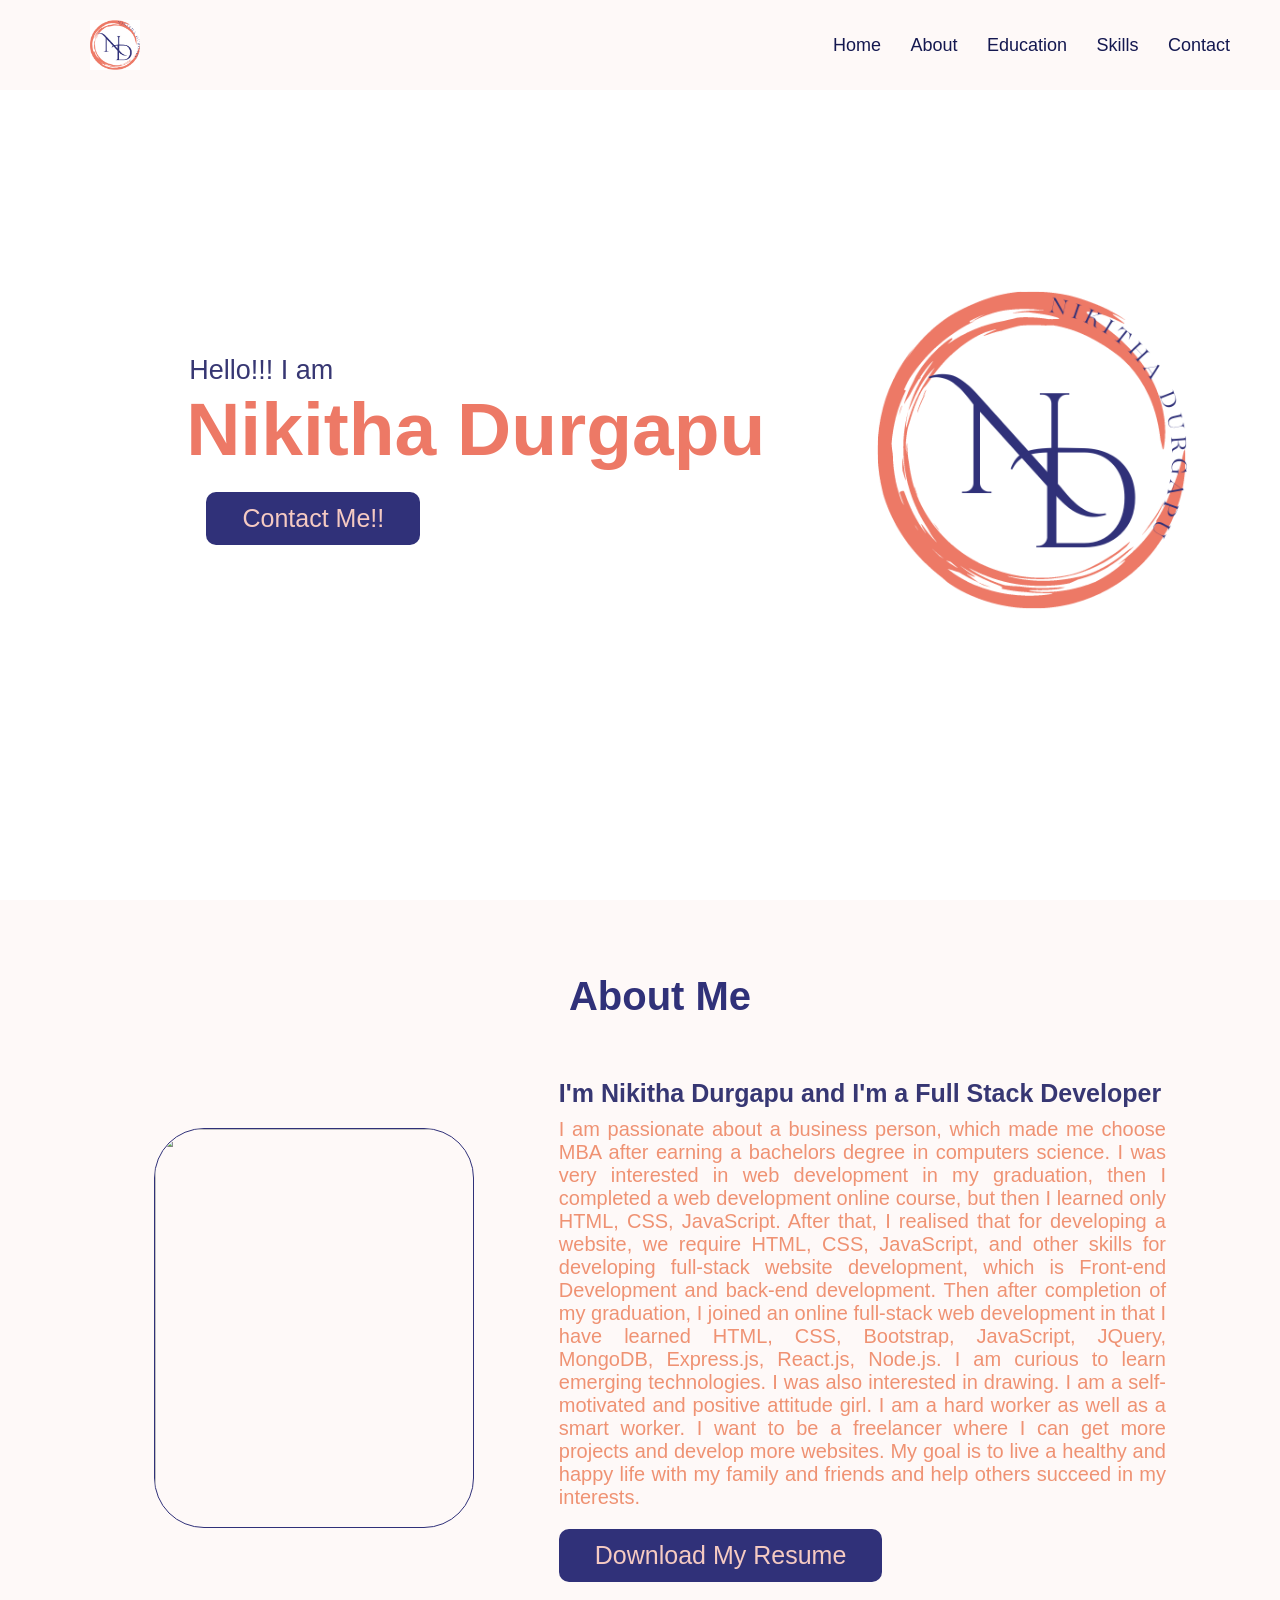
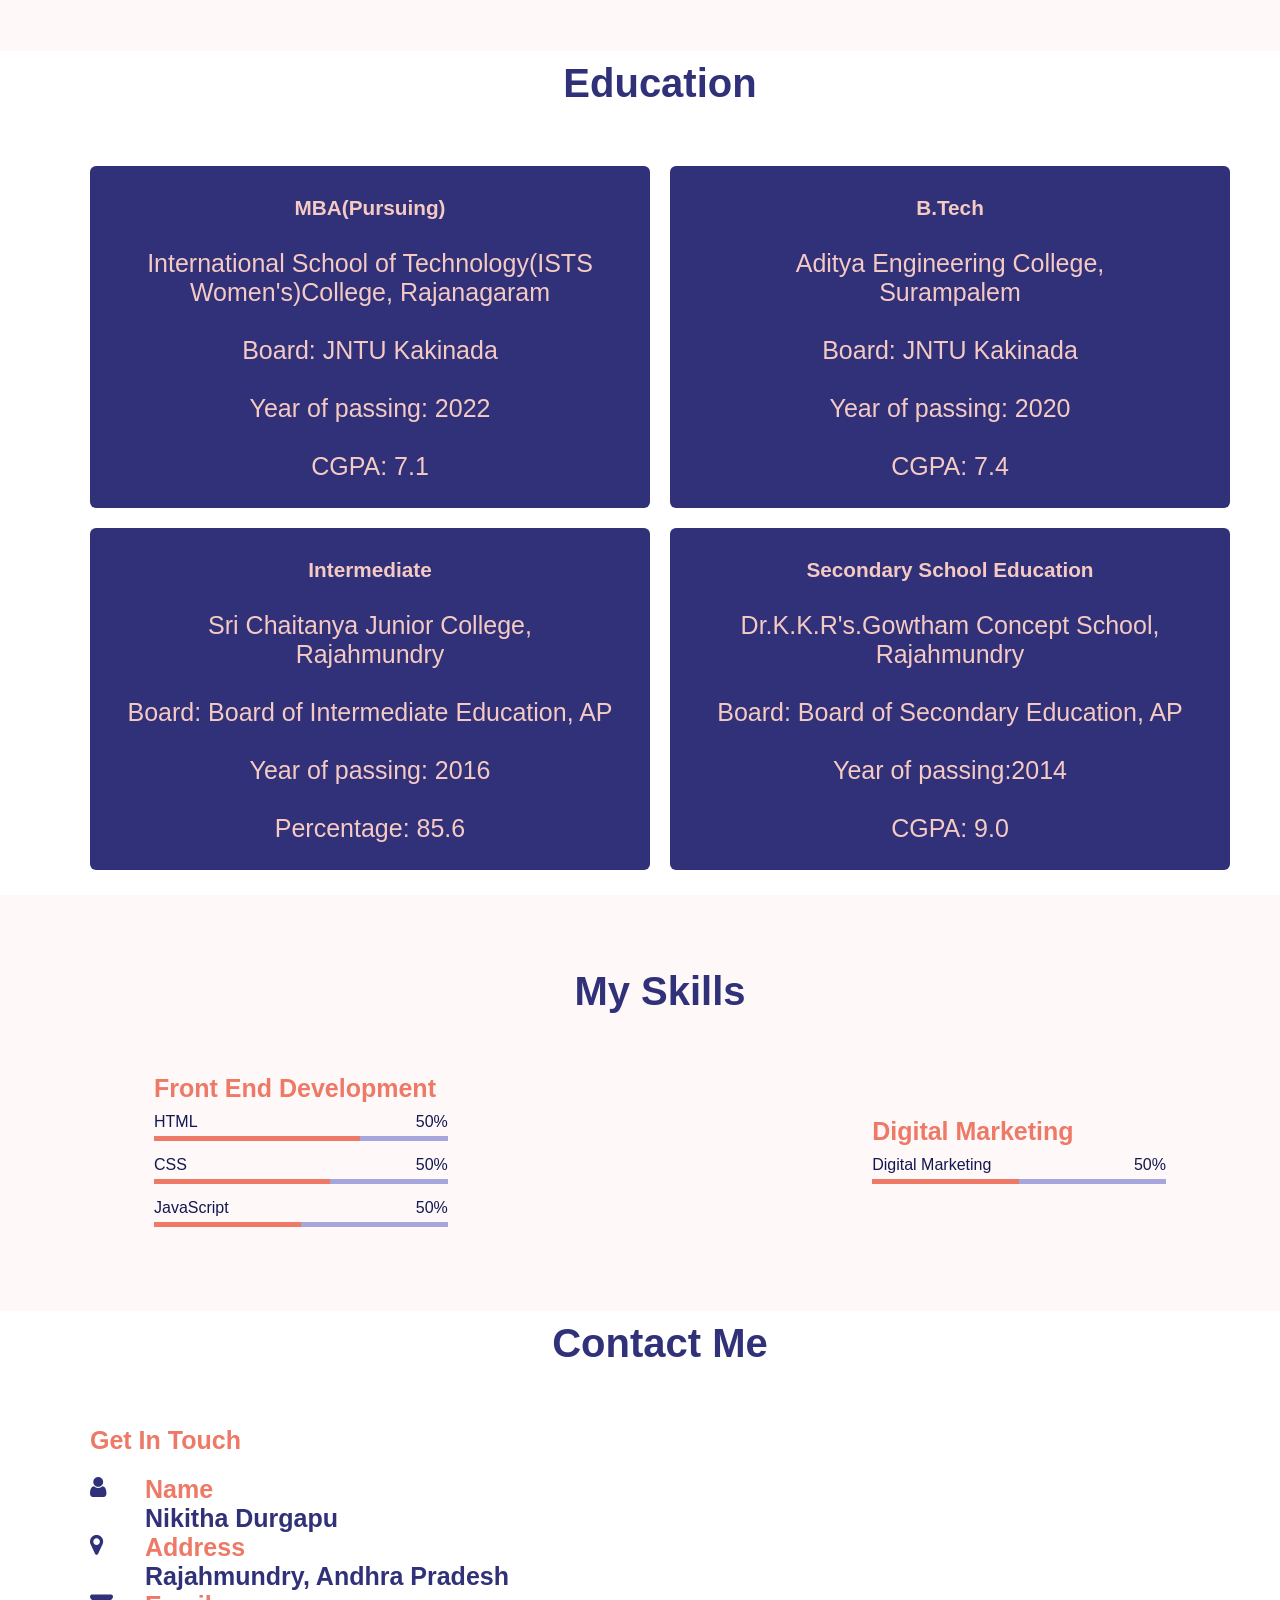
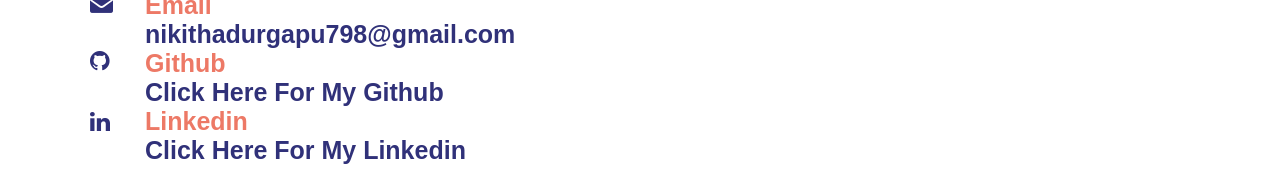
==== commit e8bcc9ee: "Update index.html" ====
--- a/index.html
+++ b/index.html
@@ -57,7 +57,7 @@
               I am curious to learn emerging technologies. I was also interested in drawing. I am a self-motivated and positive attitude girl. I am a hard worker as well as a smart worker.
               I want to be a freelancer where I can get more projects and develop more websites. My goal is to live a healthy and happy life with my family and friends and help others succeed in my interests.
             </p>
-            <a href="pdf/Nikitha Durgapu Resume.pdf">Download My Resume</a>
+            <a href="#">Download My Resume</a>
           </div>
 
         </div>
--- a/css/stylenew.css
+++ b/css/stylenew.css
@@ -98,7 +98,6 @@
   background: none;
   border-radius: 10px;
   border: 2px solid #ED7966;
-
 }
 section .title{
   text-align: center;
@@ -114,13 +113,16 @@
   content: "";
   position: absolute;
 }
-.about{
+.about, .skills{
   font-family: sans-serif;
   background: #FEF9F8;
   padding: 5%;
 }
 .about .about-content,
-.education .edu-content{
+.education .edu-content,
+.skills .skill-content,
+.contact .contact-content
+{
   display: flex;
   flex-wrap: wrap;
   align-items: center;
@@ -214,74 +216,173 @@
   font-weight: 500;
   margin: 10px 0 7px 0;
 }
-.skills{
-  background: #FEF9F8;
+.skills .skill-content .coloum{
+  width: calc(32% - 30px);
+}
+.skills .skill-content .middle{
+  display: none;
+}
+.skills .skill-content .text{
   color: #ED7966;
-}
-
-.skill_header{
+  font-size: 25px;
+  font-weight: 600;
+  margin-bottom: 10px;
+}
+.skills .skill-content .bars{
+  margin-bottom: 15px;
+}
+.skills .skill-content .info{
+  color: #141850;
+  margin-bottom: 5px;
   display: flex;
   align-items: center;
-  margin-bottom: 1.5%;
+  justify-content: space-between;
+}
+.skills .skill-content .span{
+  font-weight: 500;
+  font-size: 18px;
+}
+.skills .skill-content .line{
+  height: 5px;
+  width: 100%;
+  background: #a5a6db;
+  position: relative;
+}
+.skills .skill-content .line::before{
+  content: "";
+  position: absolute;
+  height: 100%;
+  left: 0;
+  top: 0;
+  background-color: #ED7966;
+}
+.skill-content .html::before{
+  width: 70%;
+}
+.skill-content .css::before{
+  width: 60%;
+}
+.skill-content .javascript::before{
+  width: 50%;
+}
+.skill-content .dm::before{
+  width: 50%;
+}
+
+.contact{
+  background:  #FFFFFF;
+  font-family:sans-serif;
+}
+.contact .contact-content .coloum{
+width: calc(50% - 50px);
+}
+.contact .contact-content .left{
+  color: #ED7966;
+  font-size: 25px;
+  font-weight: 600;
+  margin-bottom: 10px;
+}
+.contact .contact-content .text{
+  color: #ED7966;
+  font-size: 25px;
+  font-weight: 600;
+  margin-bottom: 20px;
+}
+.contact .contact-content .left .icon{
+  margin: 10px 0;
+}
+.contact .contact-content .row{
+  display: flex;
+}
+.contact .contact-content .row .info{
+  margin-left: 40px;
+}
+.contact .contact-content .row i{
+  color: #303179;
+  font-size: 23px;
   cursor: pointer;
-}
-.skills_icon,
-.skills_arrow{
-  font-size: 50px;
-  color: #303179;
-}
-.skills_icon{
+  width: 15px;
+}
+.contact .contact-content .info .head{
+  color: #ED7966;
+}
+.contact .contact-content .info .sub-title{
+  color: #303179;
+  word-break: break-word;
+}
+.contact .contact-content .info .sub-title a{
+  color: #303179;
+}
+.contact .contact-content .right form .fields{
+  display: flex;
+}
+.contact .right .text{
+  color: #ED7966;
+  font-size: 25px;
+  font-weight: 600;
+  margin-bottom: 20px;
+}
+.contact .right form .field,
+.contact .right form .fields .field{
+  height: 50px;
+  width: 100%;
+  margin-bottom: 15px;
+}
+.contact .right form .textarea{
+  height: 80px;
+  width: 100%;
+}
+.contact .right form .name{
   margin-right: 10px;
 }
-.skill_titles{
-  font-size: 25px;
-  padding-top: 5px;
-}
-.skill_subtitle{
-  font-size: 14px;
-}
-.skills_arrow{
+.contact .right form .email{
   margin-left: 10px;
-  transition: .4s;
-}
-.skill_data{
-  padding-bottom: 10px;
-  padding-left: 40px;
-}
-.skill_title{
-  display: flex;
-  justify-content: space-between;
-  margin-bottom: 5px;
-}
-.skill_name{
-  font-weight: 500;
-}
-.skill_bar,
-.skill_percentage{
-  height: 5px;
-  border-radius: 400px;
-}
-.skill_bar{
-  background-color: #c1c2e7;
-}
-.skill_percentage{
-  display: block;
-  background-color: #303179;
-}
-
-.skill_html{
-  width: 90%;
-}
-.skills_close .skill_list{
-  height: 0;
-  overflow: hidden;
-}
-.skills_open .skill_list{
-  height: max-content;
-  margin-bottom: 20px;
-}
-.skills_open .skills_arrow{
-  transform: rotate(-180deg);
+}
+.contact .right form .field input,
+.contact .right form .textarea textarea{
+  height: 100%;
+  width: 100%;
+  border: 1px solid #ED7966;
+  border-radius: 6px;
+  outline: none;
+  padding: 0 15px;
+  font-size: 17px;
+  font-family: sans-serif;
+}
+.contact .right form .textarea textarea{
+  padding-top: 15px;
+  resize: none;
+}
+.contact .right form .button{
+  height: 50px;
+  width: 200px;
+}
+.contact .right form .button button{
+  width: 100%;
+  height: 100%;
+  background: #303179;
+  color: #F5CAC2;
+  font-size: 25px;
+  border: 2px solid #303179;
+  border-radius: 10px;
+  cursor: pointer;
+  transition: all 0.3s ease;
+}
+.contact .right form .button button:hover{
+  color: #303179;
+  background: none;
+  border-radius: 10px;
+  border: 2px solid #ED7966;
+}
+.contact .right .status{
+color: #ED7966;
+font-size: 25px;
+font-weight: 600;
+margin-left: 10%;
+margin-top: 1.5%;
+}
+.contact .right{
+  display: none;
 }
 @media (max-width: 1380px) {
   .education .edu-content .card{
@@ -291,44 +392,30 @@
 }
 
 @media (max-width: 1300px) {
-  .home .max-width{
+  .max-width{
     margin-left: 40px;
-  }
+    padding: 5px 50px;
+    }
+    .home {
+      margin-left: 40px;
+   }
   .education .edu-content .card{
     width: calc(50% - 10px);
     margin-bottom: 20px;
   }
 }
-@media (max-width: 1104px) {
-  .about .about-content .col-left img{
-    height: 350px;
-    width: auto;
-  }
+@media (max-width: 1160px) {
+  .contact .contact-content .coloum{
+    width: 100%;
+    margin-bottom: 20px;
+  }
+
   .education .edu-content .card{
     width: calc(50% - 10px);
     margin-bottom: 20px;
   }
 }
-@media (max-width:999px){
-.skill_header{
-  padding-left: 15%;
-}
-.skill_data{
-  padding-left: 20%;
-  padding-right: 20%;
-}
-}
-@media (max-width:991px){
-  .max-width{
-    padding: 5px 50px;
-  }
-  .education .edu-content .card{
-    width: calc(50% - 10px);
-    margin-bottom: 20px;
-  }
-  .about .max-width{
-    max-width: 800px;
-  }
+@media (max-width:1110px){
   .about .about-content .col-left{
     width: 100%;
     display: flex;
@@ -338,6 +425,23 @@
   .about .about-content .col-right{
     width: 100%;
     flex: 100%;
+  }
+}
+@media (max-width:991px){
+  .max-width{
+    padding: 5px 50px;
+  }
+  .education .edu-content .card{
+    width: calc(50% - 10px);
+    margin-bottom: 20px;
+  }
+  .about .max-width{
+    max-width: 800px;
+  }
+
+  .skills .skill-content .coloum{
+  width: calc(50% - 25px);
+  margin-bottom: 20px;
   }
 }
 
@@ -382,13 +486,6 @@
     width: 100%;
     margin-bottom: 20px;
   }
-  .skill_header{
-    padding-left: 5%;
-  }
-  .skill_data{
-    padding-left: 10%;
-    padding-right: 10%;
-  }
 }
 @media (max-width:690px){
   .max-width{
@@ -403,6 +500,11 @@
   .education .edu-content .card{
     width: 100%;
   }
+  .skills .skill-content .coloum{
+    width: 100%;
+    margin-bottom: 20px;
+  }
+
 }
 @media (max-width:500px){
   .max-width{
@@ -415,20 +517,9 @@
     font-size: 25px;
   }
 }
-@media (min-width: 1000px) {
+@media (min-width: 1140px) {
 .home{
     background: url("../images/logo.png") no-repeat 90% 50%;
     background-size: 25%;
 }
-.skill_container{
-  background: url("../images/iconbg.png") no-repeat 8% 50%;
-  background-size: 20%;
-}
-.skill_header{
-  padding-left: 70%;
-}
-.skill_data{
-  padding-left: 45%;
-  padding-right: 8%;
-}
-}
+}
